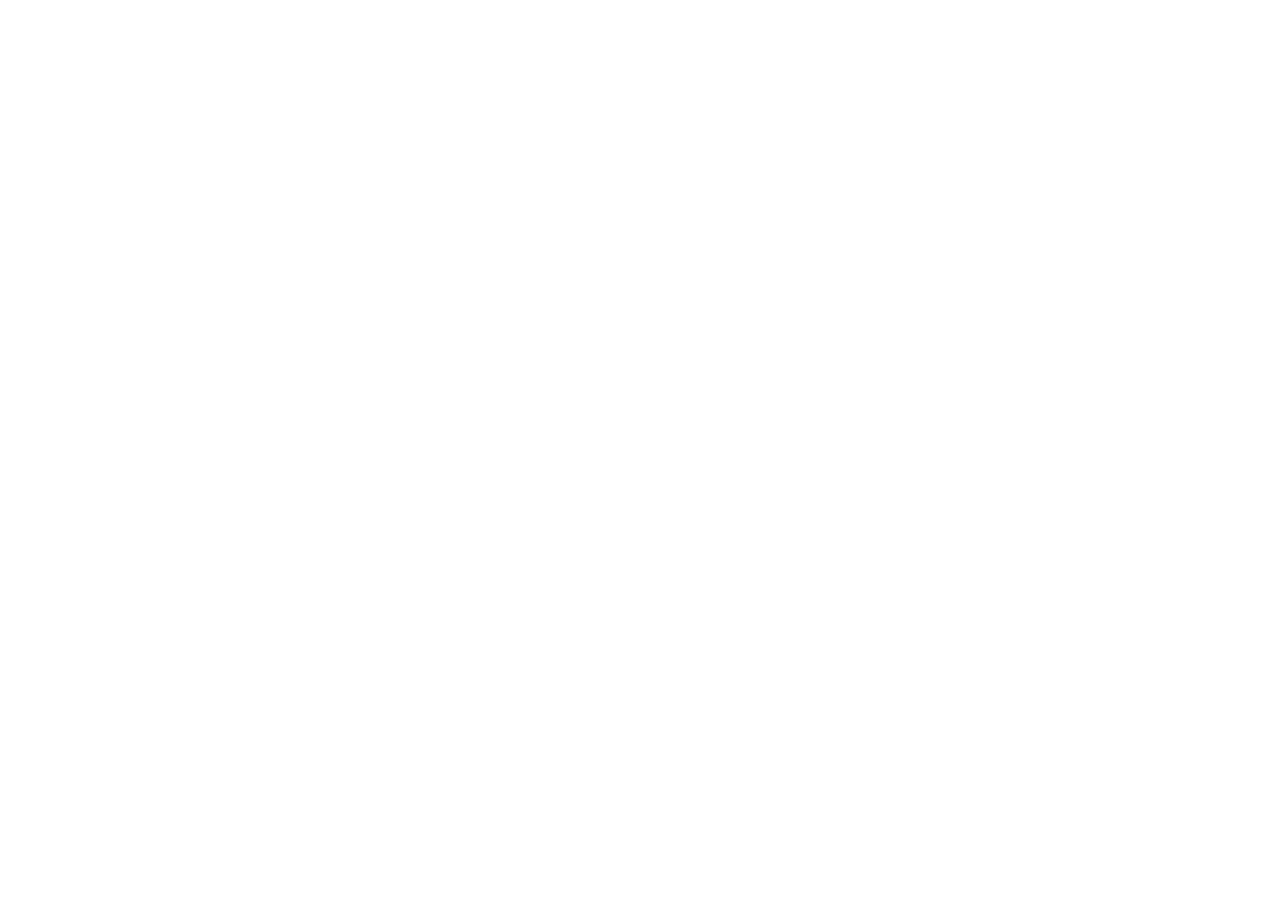
==== frontend/index.html @ 7792e275 "frontend: adding html file" ====
<!DOCTYPE html>
<html lang="en">
  <head>
    <meta charset="UTF-8" />
    <meta http-equiv="X-UA-Compatible" content="IE=edge" />
    <meta name="viewport" content="width=device-width, initial-scale=1.0" />
    <link rel="stylesheet" href="./css/colors.css" />
    <link rel="stylesheet" href="./css/default.css" />
    <link rel="stylesheet" href="./css/styles.css" />
    <title>Şeftali</title>
  </head>
  <body>
    <script src="./js/index.js"></script>
  </body>
</html>
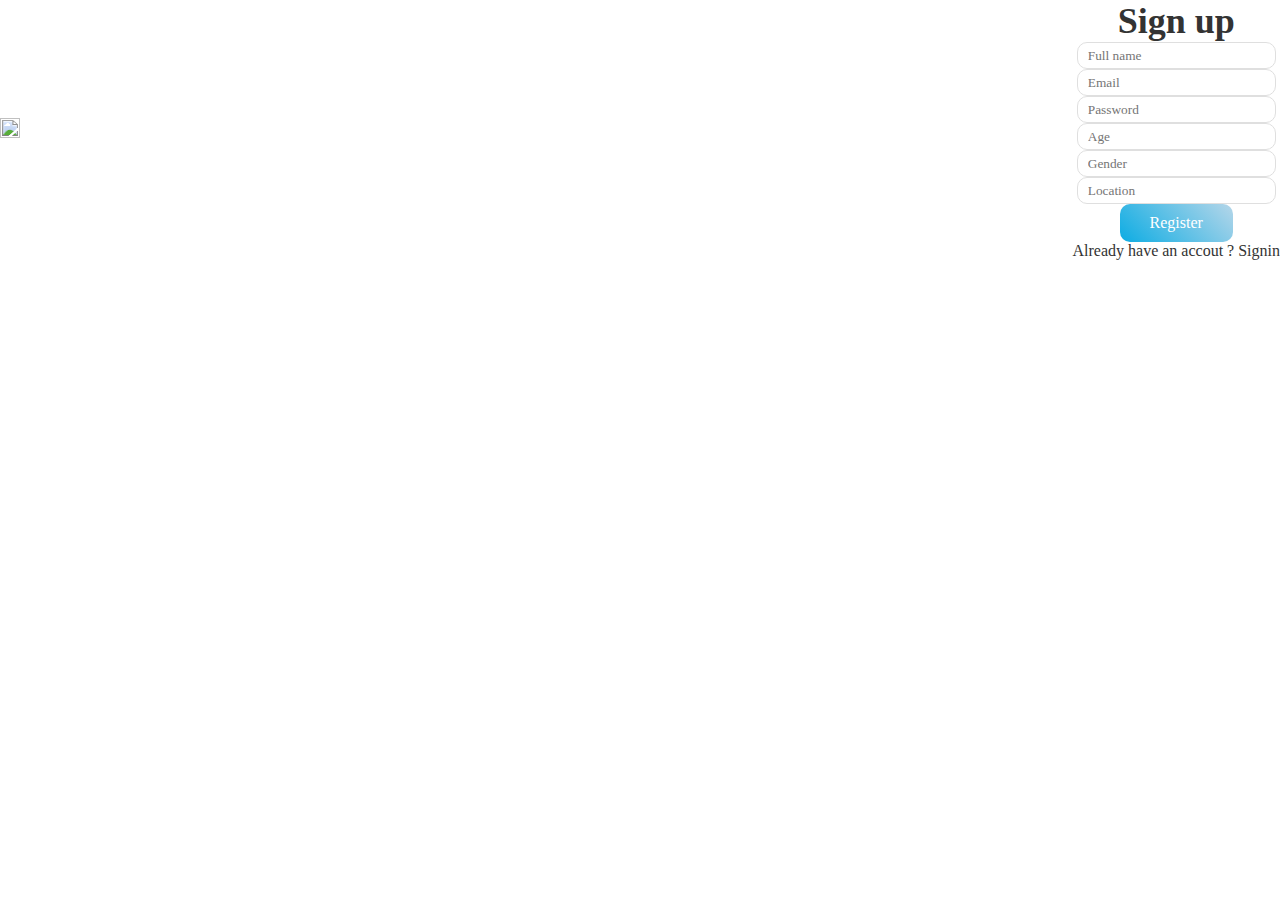
==== commit b22f92da: "frontend: adding classes for styling" ====
--- a/frontend/index.html
+++ b/frontend/index.html
@@ -10,6 +10,57 @@
     <title>Şeftali</title>
   </head>
   <body>
+    <div class="wrapper">
+      <div class="navbar hide jc-se ai-center">
+        <div class="navbar-logo">
+          <h3 class="txt-blue">Şeftali</h3>
+        </div>
+
+        <div class="navbar-search">
+          <input type="text" placeholder="Search" />
+        </div>
+
+        <div class="navbar-content">
+          <a href="">Home</a>
+          <a href="">Safety</a>
+          <a href="">Learn More</a>
+          <a href="">Download</a>
+          <a href="">Profile</a>
+        </div>
+      </div>
+
+      <div class="signup flex jc-sb ai-center">
+        <div class="signup-img">
+          <img class="signup-bg" src="./assets/images/signup.jpg" alt="" />
+        </div>
+        <div class="signup-content flex column jc-se ai-center">
+          <div class="signup-content-title">
+            <h1>Sign up</h1>
+          </div>
+          <div class="signup-content-inputs flex column jc-se ai-center">
+            <input type="text" placeholder="Full name" />
+            <input type="text" placeholder="Email" />
+            <input type="password" placeholder="Password" />
+            <input type="text" placeholder="Age" />
+            <input type="text" placeholder="Gender" />
+            <input type="text" placeholder="Location" />
+          </div>
+          <div class="signup-status">
+            <p></p>
+          </div>
+          <div class="signup-btn">
+            <button>Register</button>
+          </div>
+          <div class="other">
+            <p>
+              Already have an accout ?
+              <span class="txt-blue pointer">Signin</span>
+            </p>
+          </div>
+        </div>
+      </div>
+    </div>
+
     <script src="./js/index.js"></script>
   </body>
 </html>
--- a/frontend/css/default.css
+++ b/frontend/css/default.css
@@ -0,0 +1,130 @@
+* {
+  margin: 0;
+  padding: 0;
+  border: 0;
+  box-sizing: border-box;
+}
+
+@font-face {
+  font-family: pBold;
+  src: url("../assets/fonts/Poppins/Poppins-Bold.ttf");
+}
+@font-face {
+  font-family: pRegular;
+  src: url("../assets/fonts/Poppins/Poppins-Regular.ttf");
+}
+@font-face {
+  font-family: pLight;
+  src: url("../assets/fonts/Poppins/Poppins-Light.ttf");
+}
+
+img {
+  width: 100%;
+  height: 100%;
+  object-fit: contain;
+}
+
+/* display */
+.hide {
+  display: none;
+}
+.flex {
+  display: flex;
+}
+
+/* flex direction */
+.column {
+  flex-direction: column;
+}
+
+/* justifty content */
+.jc-center {
+  justify-content: center;
+}
+.jc-start {
+  justify-content: flex-start;
+}
+.jc-end {
+  justify-content: flex-end;
+}
+.jc-sb {
+  justify-content: space-between;
+}
+.jc-sa {
+  justify-content: space-around;
+}
+.jc-se {
+  justify-content: space-evenly;
+}
+
+/* align items */
+.ai-center {
+  align-items: center;
+}
+.ai-start {
+  align-items: flex-start;
+}
+.ai-end {
+  align-items: flex-end;
+}
+
+/* text */
+h1 {
+  font-size: 36px;
+  color: #333;
+  font-family: pBold;
+}
+h3 {
+  font-size: 28px;
+  color: #333;
+  font-family: pBold;
+}
+p {
+  font-size: 16px;
+  color: #333;
+  font-family: pregular;
+}
+.pointer {
+  cursor: pointer;
+}
+
+/* fonts */
+.bold {
+  font-family: pBold;
+}
+.regular {
+  font-family: pRegular;
+}
+.light {
+  font-family: pLight;
+}
+
+/* button */
+button {
+  background-image: linear-gradient(45deg, #0cace3, #b5d6e9);
+  padding: 10px 30px;
+  border-radius: 10px;
+  font-size: 16px;
+  font-family: pRegular;
+  color: white;
+}
+
+/* ankertags */
+a {
+  text-decoration: none;
+  color: #7cc8e7;
+  font-size: 18px;
+  padding: 3px 30px;
+  border-radius: 10px;
+  font-family: pbold;
+}
+
+input {
+  outline: none;
+  border: 1.5px solid #dfdfdf;
+  border-radius: 10px;
+  padding: 5px 10px;
+}
+::placeholder {
+  font-family: pregular;
+}
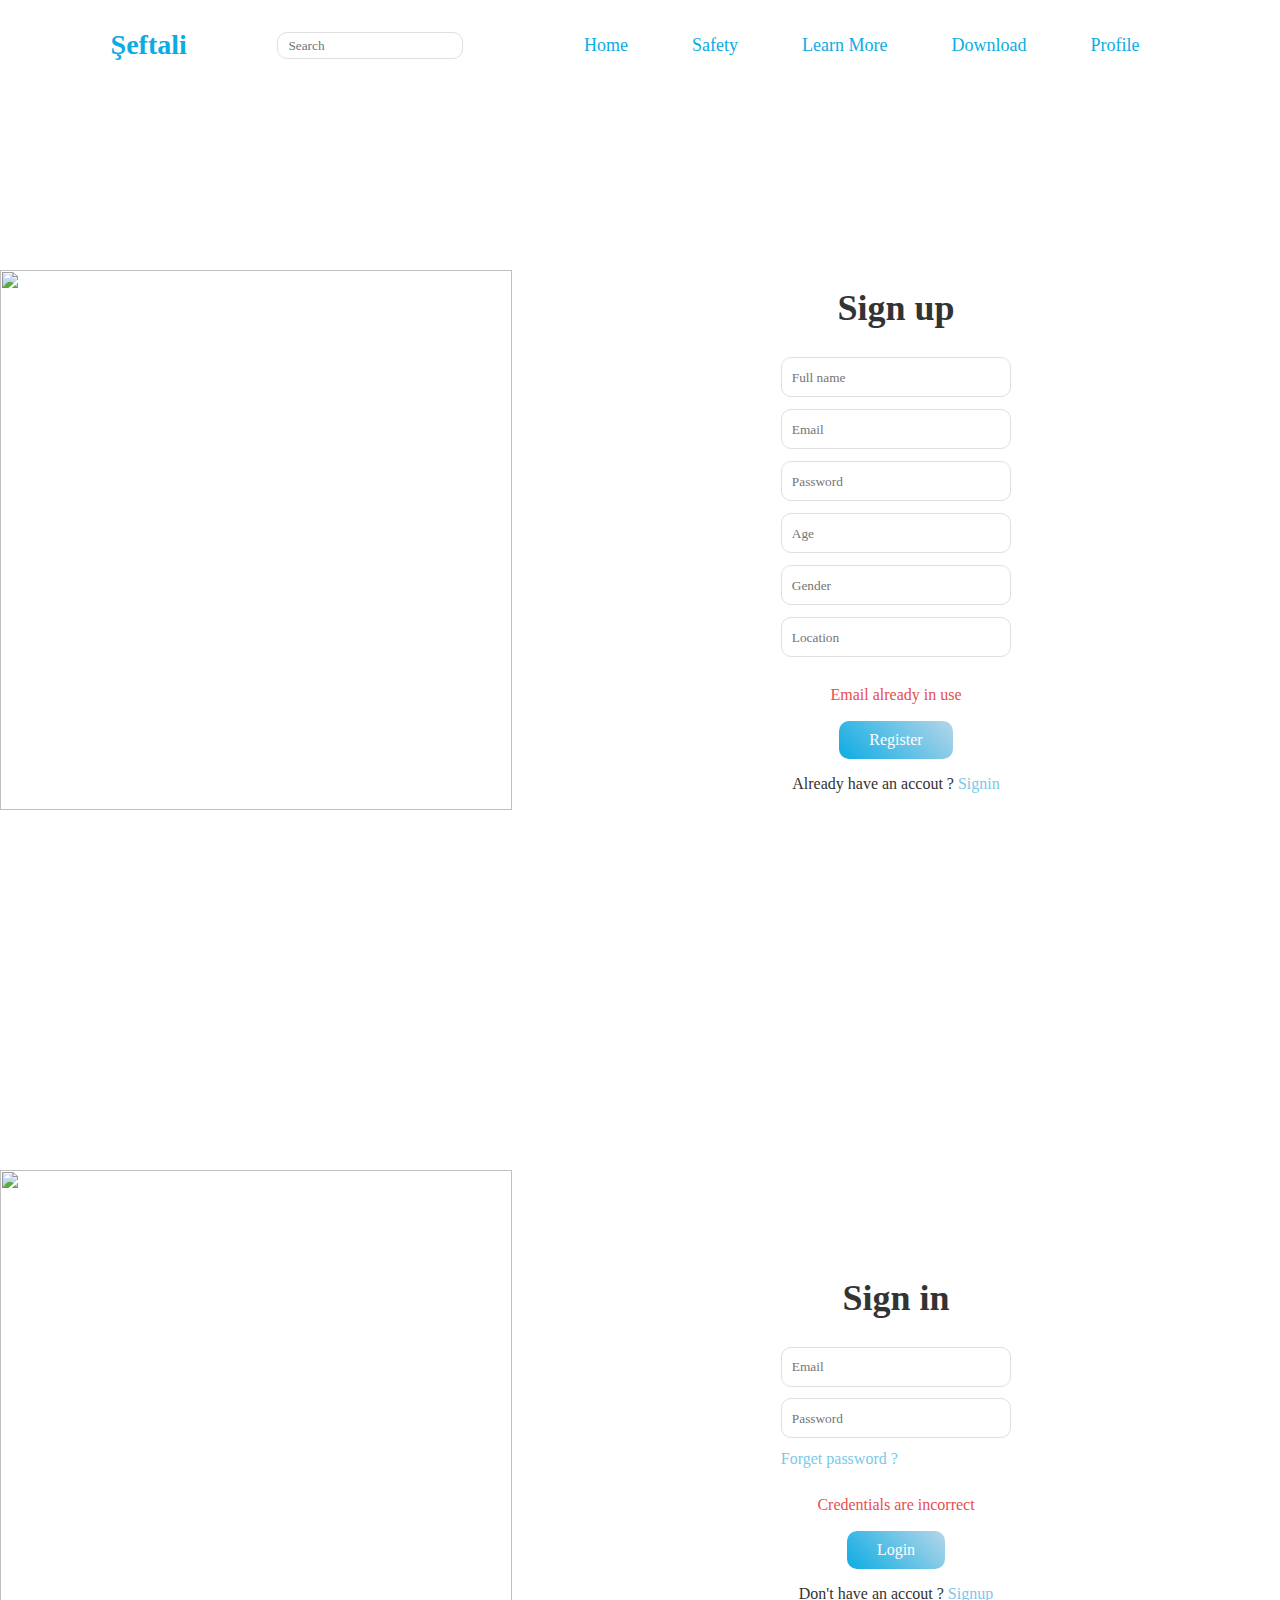
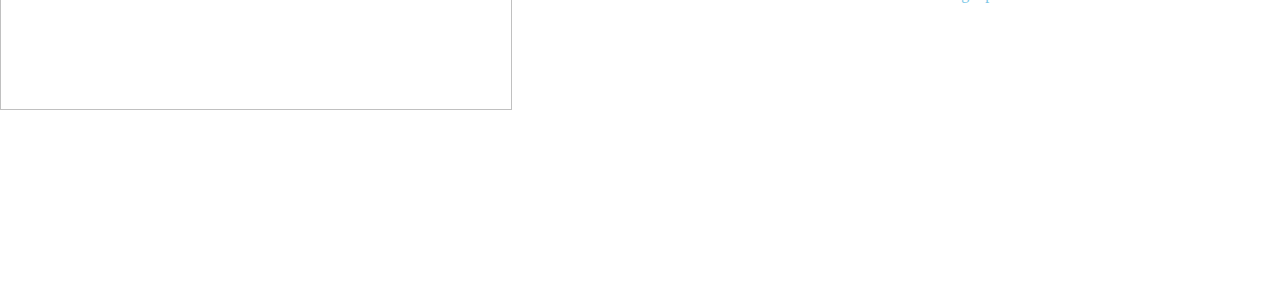
==== commit 096fb0f8: "frontend: linking favicon image" ====
--- a/frontend/index.html
+++ b/frontend/index.html
@@ -7,13 +7,18 @@
     <link rel="stylesheet" href="./css/colors.css" />
     <link rel="stylesheet" href="./css/default.css" />
     <link rel="stylesheet" href="./css/styles.css" />
+    <link
+      rel="shortcut icon"
+      href="./assets/images/favicon.svg"
+      type="image/x-icon"
+    />
     <title>Şeftali</title>
   </head>
   <body>
     <div class="wrapper">
-      <div class="navbar hide jc-se ai-center">
+      <div class="navbar flex jc-se ai-center">
         <div class="navbar-logo">
-          <h3 class="txt-blue">Şeftali</h3>
+          <h3 class="txt-bluer">Şeftali</h3>
         </div>
 
         <div class="navbar-search">
@@ -21,23 +26,23 @@
         </div>
 
         <div class="navbar-content">
-          <a href="">Home</a>
-          <a href="">Safety</a>
-          <a href="">Learn More</a>
-          <a href="">Download</a>
-          <a href="">Profile</a>
+          <a class="txt-bluer" href="">Home</a>
+          <a class="txt-bluer" href="">Safety</a>
+          <a class="txt-bluer" href="">Learn More</a>
+          <a class="txt-bluer" href="">Download</a>
+          <a class="txt-bluer" href="">Profile</a>
         </div>
       </div>
 
-      <div class="signup flex jc-sb ai-center">
-        <div class="signup-img">
-          <img class="signup-bg" src="./assets/images/signup.jpg" alt="" />
+      <div class="auth flex jc-sb ai-center">
+        <div class="auth-img">
+          <img class="auth-bg" src="./assets/images/signup.jpg" alt="" />
         </div>
-        <div class="signup-content flex column jc-se ai-center">
-          <div class="signup-content-title">
+        <div class="auth-content flex column jc-se ai-center">
+          <div class="auth-content-title">
             <h1>Sign up</h1>
           </div>
-          <div class="signup-content-inputs flex column jc-se ai-center">
+          <div class="auth-content-inputs flex column jc-se ai-center">
             <input type="text" placeholder="Full name" />
             <input type="text" placeholder="Email" />
             <input type="password" placeholder="Password" />
@@ -45,10 +50,10 @@
             <input type="text" placeholder="Gender" />
             <input type="text" placeholder="Location" />
           </div>
-          <div class="signup-status">
-            <p></p>
+          <div class="auth-status">
+            <p class="error-txt">Email already in use</p>
           </div>
-          <div class="signup-btn">
+          <div class="auth-btn">
             <button>Register</button>
           </div>
           <div class="other">
@@ -59,6 +64,33 @@
           </div>
         </div>
       </div>
+      <div class="auth flex jc-sb ai-center">
+        <div class="auth-img">
+          <img class="auth-bg" src="./assets/images/signup.jpg" alt="" />
+        </div>
+        <div class="signin-content flex column jc-se ai-center">
+          <div class="auth-content-title">
+            <h1>Sign in</h1>
+          </div>
+          <div class="signin-content-inputs flex column jc-se ai-center">
+            <input type="text" placeholder="Email" />
+            <input type="password" placeholder="Password" />
+            <p class="frgt-pss txt-blue pointer">Forget password ?</p>
+          </div>
+          <div class="auth-status">
+            <p class="error-txt">Credentials are incorrect</p>
+          </div>
+          <div class="auth-btn">
+            <button>Login</button>
+          </div>
+          <div class="other">
+            <p>
+              Don't have an accout ?
+              <span class="txt-blue pointer">Signup</span>
+            </p>
+          </div>
+        </div>
+      </div>
     </div>
 
     <script src="./js/index.js"></script>
--- a/frontend/css/colors.css
+++ b/frontend/css/colors.css
@@ -0,0 +1,17 @@
+.txt-blue {
+  color: #7cc8e7;
+}
+.txt-bluer {
+  color: #0cace3;
+}
+.txt-black {
+  color: #333;
+}
+
+.bg-blue {
+  background-color: #7cc8e7;
+}
+
+.error-txt {
+  color: #e74e4e;
+}
--- a/frontend/css/default.css
+++ b/frontend/css/default.css
@@ -107,12 +107,12 @@
   font-size: 16px;
   font-family: pRegular;
   color: white;
+  cursor: pointer;
 }
 
 /* ankertags */
 a {
   text-decoration: none;
-  color: #7cc8e7;
   font-size: 18px;
   padding: 3px 30px;
   border-radius: 10px;
--- a/frontend/css/styles.css
+++ b/frontend/css/styles.css
@@ -0,0 +1,62 @@
+.wrapper {
+  width: 100vw;
+}
+
+/* navbar */
+.navbar {
+  width: 100vw;
+  height: 10vh;
+  padding: 10px 20px;
+}
+
+.navbar-search {
+  width: 15%;
+}
+.navbar-search > input {
+  width: 100%;
+}
+
+.navbar-content > a:hover {
+  border: 2px solid #7cc8e7;
+}
+
+/* signup */
+.auth {
+  width: 100vw;
+  height: 100vh;
+}
+
+.auth-img {
+  width: 40%;
+  height: 60%;
+}
+.auth-bg {
+}
+
+.auth-content {
+  width: 60%;
+  height: 60%;
+}
+.signin-content {
+  width: 60%;
+  height: 40%;
+}
+.auth-content-inputs {
+  height: 60%;
+  width: 30%;
+}
+.signin-content-inputs {
+  height: 40%;
+  width: 30%;
+}
+.auth-content-inputs > input {
+  width: 100%;
+  height: 40px;
+}
+.signin-content-inputs > input {
+  width: 100%;
+  height: 40px;
+}
+.frgt-pss {
+  align-self: flex-start;
+}
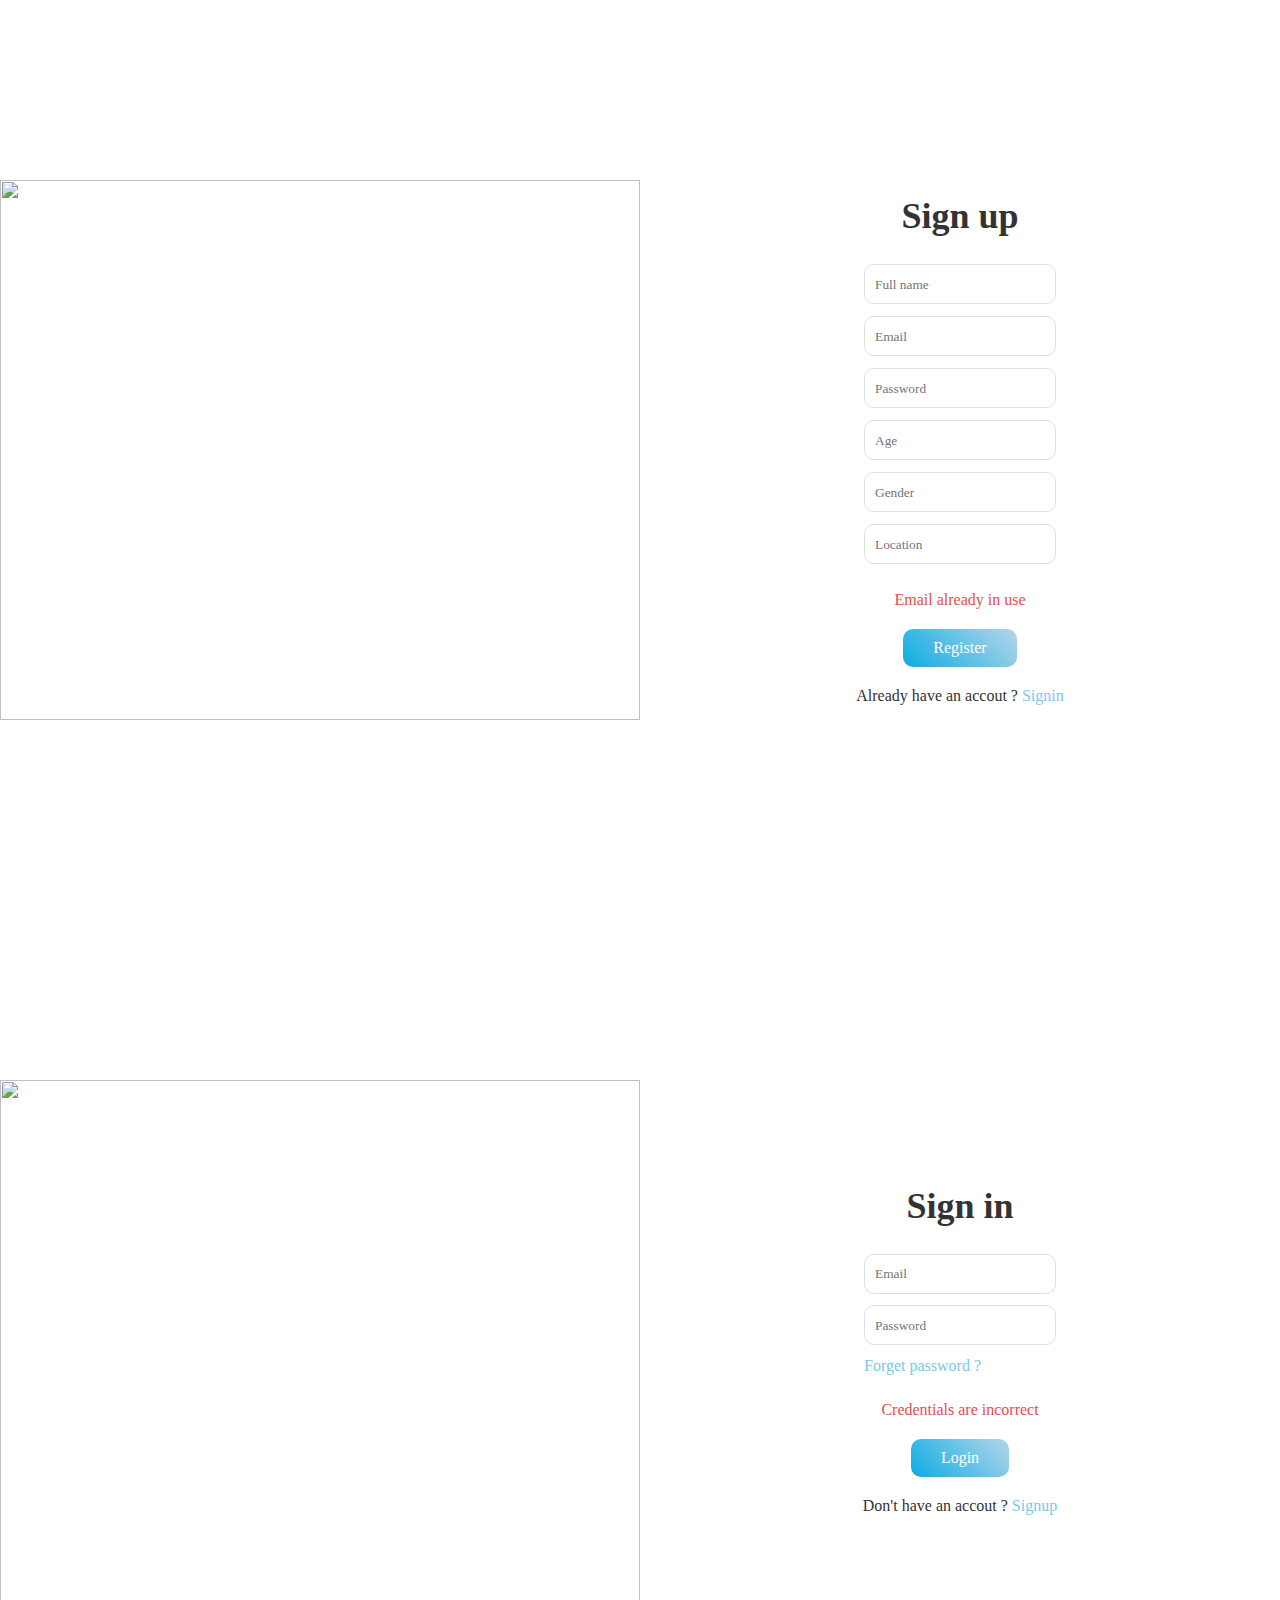
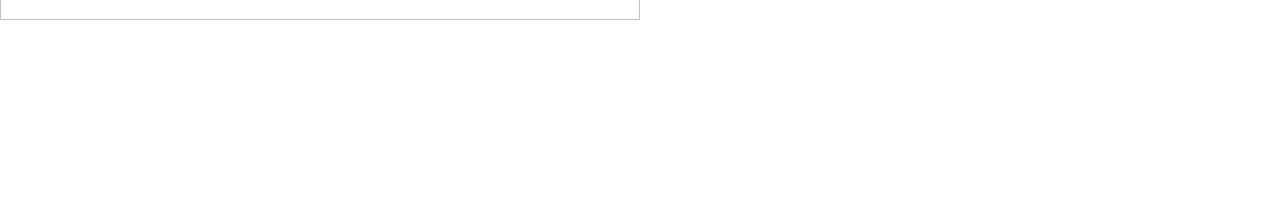
==== commit 26d87d99: "frontend: adding axios script source" ====
--- a/frontend/index.html
+++ b/frontend/index.html
@@ -12,28 +12,10 @@
       href="./assets/images/favicon.svg"
       type="image/x-icon"
     />
-    <title>Şeftali</title>
+    <title>Şeftali Auth</title>
   </head>
   <body>
     <div class="wrapper">
-      <div class="navbar flex jc-se ai-center">
-        <div class="navbar-logo">
-          <h3 class="txt-bluer">Şeftali</h3>
-        </div>
-
-        <div class="navbar-search">
-          <input type="text" placeholder="Search" />
-        </div>
-
-        <div class="navbar-content">
-          <a class="txt-bluer" href="">Home</a>
-          <a class="txt-bluer" href="">Safety</a>
-          <a class="txt-bluer" href="">Learn More</a>
-          <a class="txt-bluer" href="">Download</a>
-          <a class="txt-bluer" href="">Profile</a>
-        </div>
-      </div>
-
       <div class="auth flex jc-sb ai-center">
         <div class="auth-img">
           <img class="auth-bg" src="./assets/images/signup.jpg" alt="" />
@@ -93,6 +75,7 @@
       </div>
     </div>
 
+    <script src="./js/axios.min.js"></script>
     <script src="./js/index.js"></script>
   </body>
 </html>
--- a/frontend/css/default.css
+++ b/frontend/css/default.css
@@ -108,6 +108,7 @@
   font-family: pRegular;
   color: white;
   cursor: pointer;
+  margin: 5px;
 }
 
 /* ankertags */
--- a/frontend/css/styles.css
+++ b/frontend/css/styles.css
@@ -20,25 +20,25 @@
   border: 2px solid #7cc8e7;
 }
 
-/* signup */
+/* Authentication Page */
 .auth {
   width: 100vw;
   height: 100vh;
 }
 
 .auth-img {
-  width: 40%;
+  width: 50%;
   height: 60%;
 }
 .auth-bg {
 }
 
 .auth-content {
-  width: 60%;
+  width: 50%;
   height: 60%;
 }
 .signin-content {
-  width: 60%;
+  width: 50%;
   height: 40%;
 }
 .auth-content-inputs {
@@ -60,3 +60,120 @@
 .frgt-pss {
   align-self: flex-start;
 }
+
+/* landing page */
+.landing {
+  width: 100vw;
+  height: 90vh;
+  padding: 40px;
+}
+
+.users {
+  width: 65vw;
+  height: 100%;
+  padding: 20px;
+  border-radius: 10px;
+  box-shadow: 0 0 10px #cfcfcf;
+}
+.users-title {
+  width: 100%;
+}
+.users-list {
+  width: 100%;
+  height: 90%;
+  padding: 10px;
+  flex-wrap: wrap;
+  overflow-y: scroll;
+}
+.user-card {
+  width: 300px;
+  height: fit-content;
+  margin: 10px;
+  padding: 10px;
+  box-shadow: 0 0 5px #cfcfcf;
+  border-radius: 20px;
+}
+.user-card > * {
+  margin: 5px 0;
+}
+.user-main-info {
+  width: 100%;
+}
+.user-main-info > * {
+  margin: 10px 0;
+}
+.user-image {
+  width: 100px;
+  height: 100px;
+  border-radius: 50%;
+}
+.user-name {
+  width: 100%;
+  height: 100%;
+  text-align: center;
+}
+
+.notifications {
+  width: 25vw;
+  height: 100%;
+  padding: 20px;
+  border-radius: 10px;
+  box-shadow: 0 0 10px #cfcfcf;
+}
+.notification-cards {
+  width: 100%;
+  height: 90%;
+  padding: 10px;
+  flex-wrap: wrap;
+  overflow-y: scroll;
+}
+.notifocation-card {
+  margin: 10px;
+  padding: 10px;
+  box-shadow: 0 0 5px #cfcfcf;
+  border-radius: 10px;
+}
+
+.messages {
+  width: 25vw;
+  height: 100%;
+  padding: 20px;
+  border-radius: 10px;
+  box-shadow: 0 0 10px #cfcfcf;
+}
+.message-cards {
+  width: 100%;
+  height: 90%;
+  padding: 10px;
+  overflow-y: scroll;
+  overflow-x: hidden;
+}
+.sent-message {
+  max-width: 80%;
+  margin: 5px;
+  align-self: flex-end;
+  padding: 10px;
+  box-shadow: 0 0 5px #cfcfcf;
+  border-radius: 10px;
+  background-color: #0cace3;
+}
+.sent-message > p {
+  color: white;
+}
+.received-message {
+  max-width: 80%;
+  align-self: flex-start;
+  margin: 5px;
+  padding: 10px;
+  box-shadow: 0 0 5px #cfcfcf;
+  border-radius: 10px;
+}
+
+.send-message {
+  height: 8%;
+  width: 100%;
+}
+.send-message > input {
+  width: 80%;
+  height: 80%;
+}
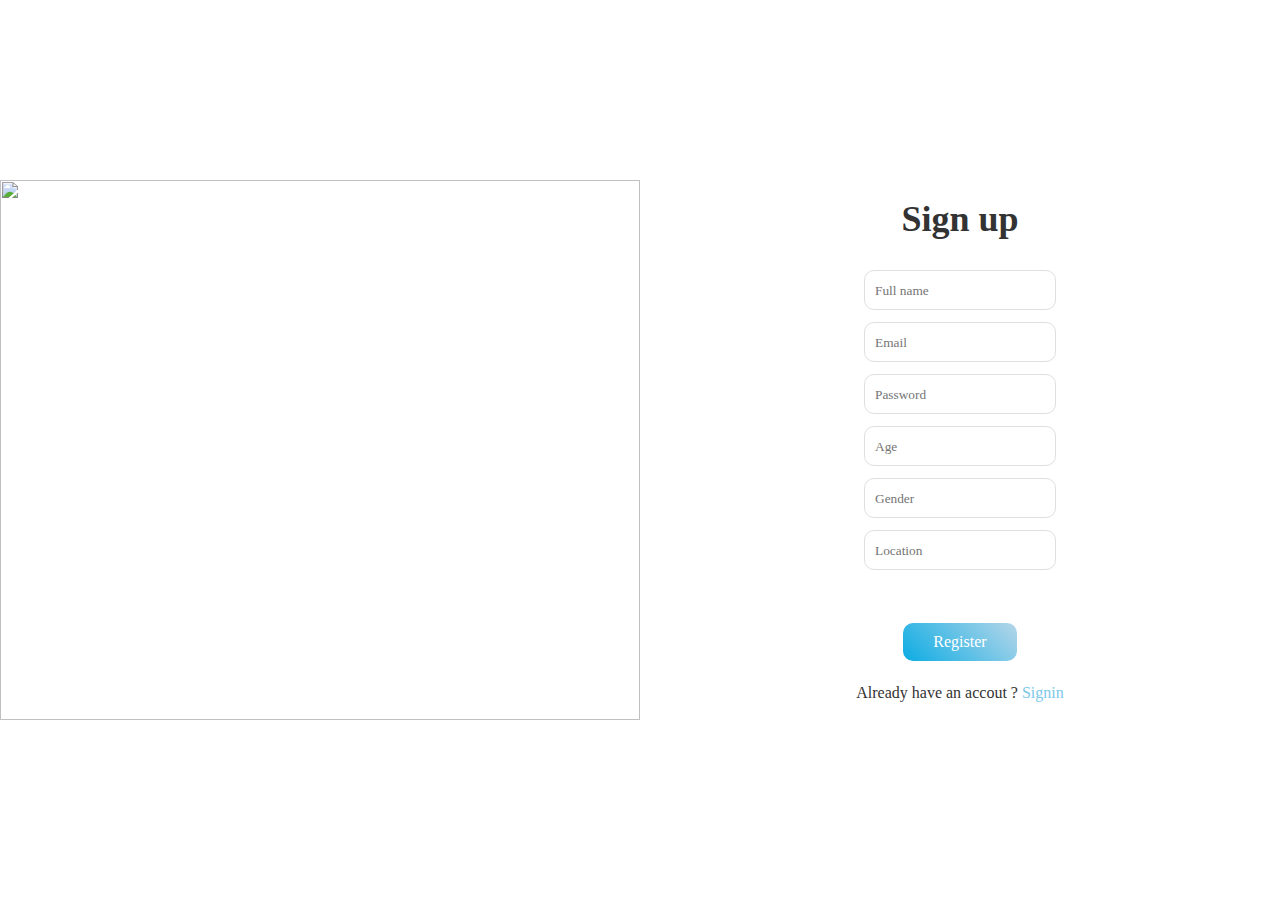
==== commit e7f0c341: "frontend: adding IDs" ====
--- a/frontend/index.html
+++ b/frontend/index.html
@@ -16,7 +16,7 @@
   </head>
   <body>
     <div class="wrapper">
-      <div class="auth flex jc-sb ai-center">
+      <div id="signup_page" class="auth flex jc-sb ai-center">
         <div class="auth-img">
           <img class="auth-bg" src="./assets/images/signup.jpg" alt="" />
         </div>
@@ -25,28 +25,36 @@
             <h1>Sign up</h1>
           </div>
           <div class="auth-content-inputs flex column jc-se ai-center">
-            <input type="text" placeholder="Full name" />
-            <input type="text" placeholder="Email" />
-            <input type="password" placeholder="Password" />
-            <input type="text" placeholder="Age" />
-            <input type="text" placeholder="Gender" />
-            <input type="text" placeholder="Location" />
+            <input id="name_signup_input" type="text" placeholder="Full name" />
+            <input id="email_signup_input" type="text" placeholder="Email" />
+            <input
+              id="password_signup_input"
+              type="password"
+              placeholder="Password"
+            />
+            <input id="age_signup_input" type="text" placeholder="Age" />
+            <input id="gender_signup_input" type="text" placeholder="Gender" />
+            <input
+              id="location_signup_input"
+              type="text"
+              placeholder="Location"
+            />
           </div>
           <div class="auth-status">
-            <p class="error-txt">Email already in use</p>
+            <p class="error-txt"></p>
           </div>
           <div class="auth-btn">
-            <button>Register</button>
+            <button id="register">Register</button>
           </div>
           <div class="other">
             <p>
               Already have an accout ?
-              <span class="txt-blue pointer">Signin</span>
+              <span id="to_signin" class="txt-blue pointer">Signin</span>
             </p>
           </div>
         </div>
       </div>
-      <div class="auth flex jc-sb ai-center">
+      <div id="signin_page" class="auth hide jc-sb ai-center">
         <div class="auth-img">
           <img class="auth-bg" src="./assets/images/signup.jpg" alt="" />
         </div>
@@ -60,7 +68,7 @@
             <p class="frgt-pss txt-blue pointer">Forget password ?</p>
           </div>
           <div class="auth-status">
-            <p class="error-txt">Credentials are incorrect</p>
+            <p class="error-txt"></p>
           </div>
           <div class="auth-btn">
             <button>Login</button>
@@ -68,7 +76,7 @@
           <div class="other">
             <p>
               Don't have an accout ?
-              <span class="txt-blue pointer">Signup</span>
+              <span id="to_signup" class="txt-blue pointer">Signup</span>
             </p>
           </div>
         </div>
